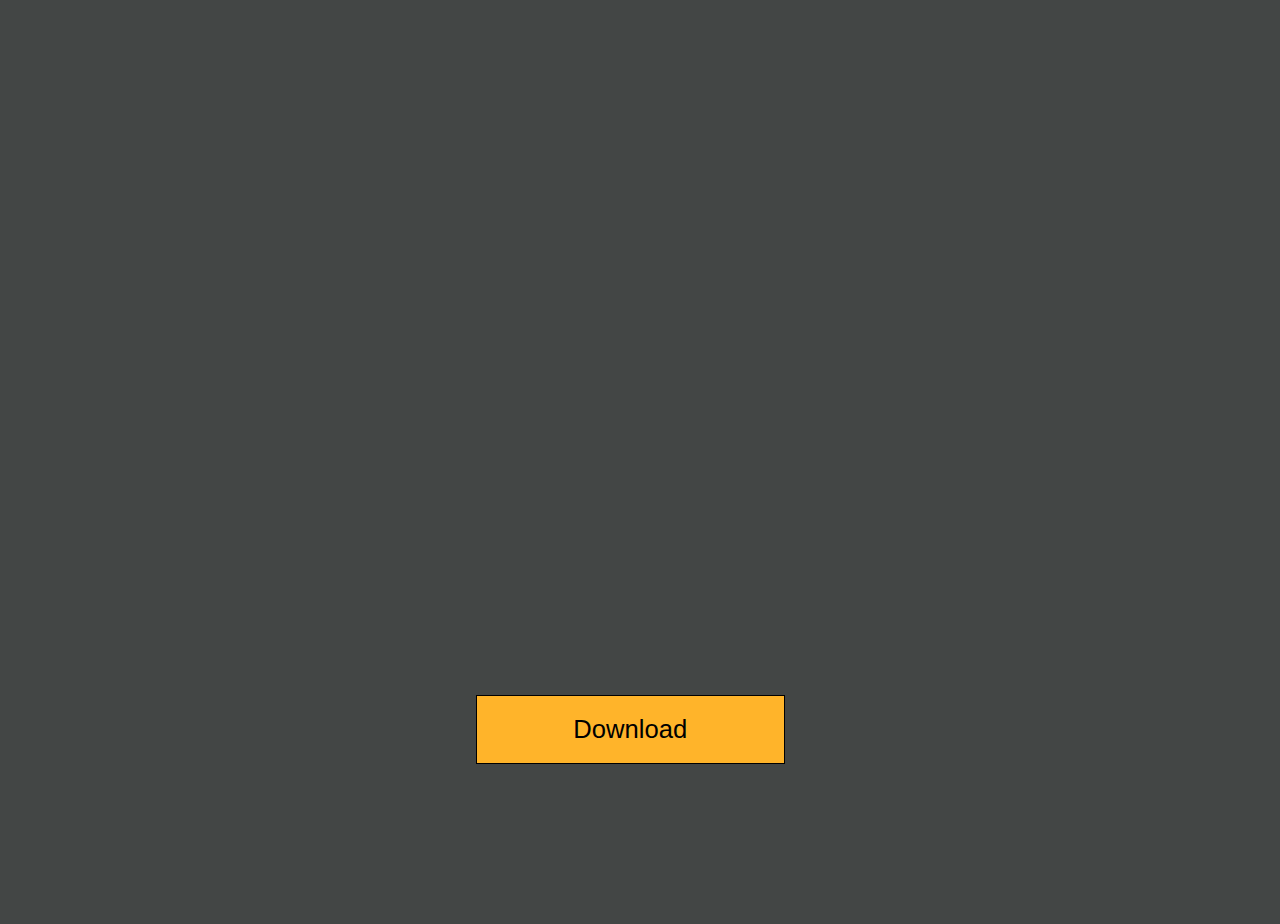
==== movie/index.html @ 90ada92a "kuch to naya" ====
<!DOCTYPE html>
<html lang="en">
<head>
    <meta charset="UTF-8">
    <meta http-equiv="X-UA-Compatible" content="IE=edge">
    <meta name="viewport" content="width=device-width, initial-scale=1.0">
    <title>Important page</title>
    <link rel="stylesheet" href="style.css">
</head>
<body>
    <div class="player">
    <iframe src="https://embedo.co/e/y7oass0m0jri/Luck_2022_Hindi_Dubbed_Full_Movie_HDRip_%28FilmyZilla.vin%29.mp4" scrolling="no" frameborder="0" width="700" height="430" allowfullscreen="true" webkitallowfullscreen="true" mozallowfullscreen="true"></iframe>

    <div class="button">
        <button class="download"
onclick="window.location.href = '//webseen.org';">
    Download
</button>
    </div>
</div>

</body>
</html>
---- movie/style.css ----
*{
    overflow-x: hidden;
    overflow-y: hidden;  
}
body{
    box-sizing: border-box;
    font-family: averta,sans-serif;
color: #fff;
background: #434645;
 

}
.player{
    margin: 5% 0 0 0;
    text-align: center;
    /* display: inline-block */

}

.button{
    /* background-color: aqua; */
    padding: 12%;
    /* border: 5px solid rgb(0, 0, 0); */
    color: rgb(26, 162, 196);
    /* text-align: center; */
    text-decoration: none;
    display: flex;
    /* align-items: center; */
    font-size: 16px;
    margin-top: 3%;
    margin-left: 25%;
   
    font-size: 20em;
    /* box-sizing: border-box; */
}
.download{
    padding: 3% 15% 3% 15%;
    background: rgb(255, 180, 42);
    border: 1px solid rgb(0, 0, 0);
    color: black;
    font-size: 8%;
    cursor: pointer;
}
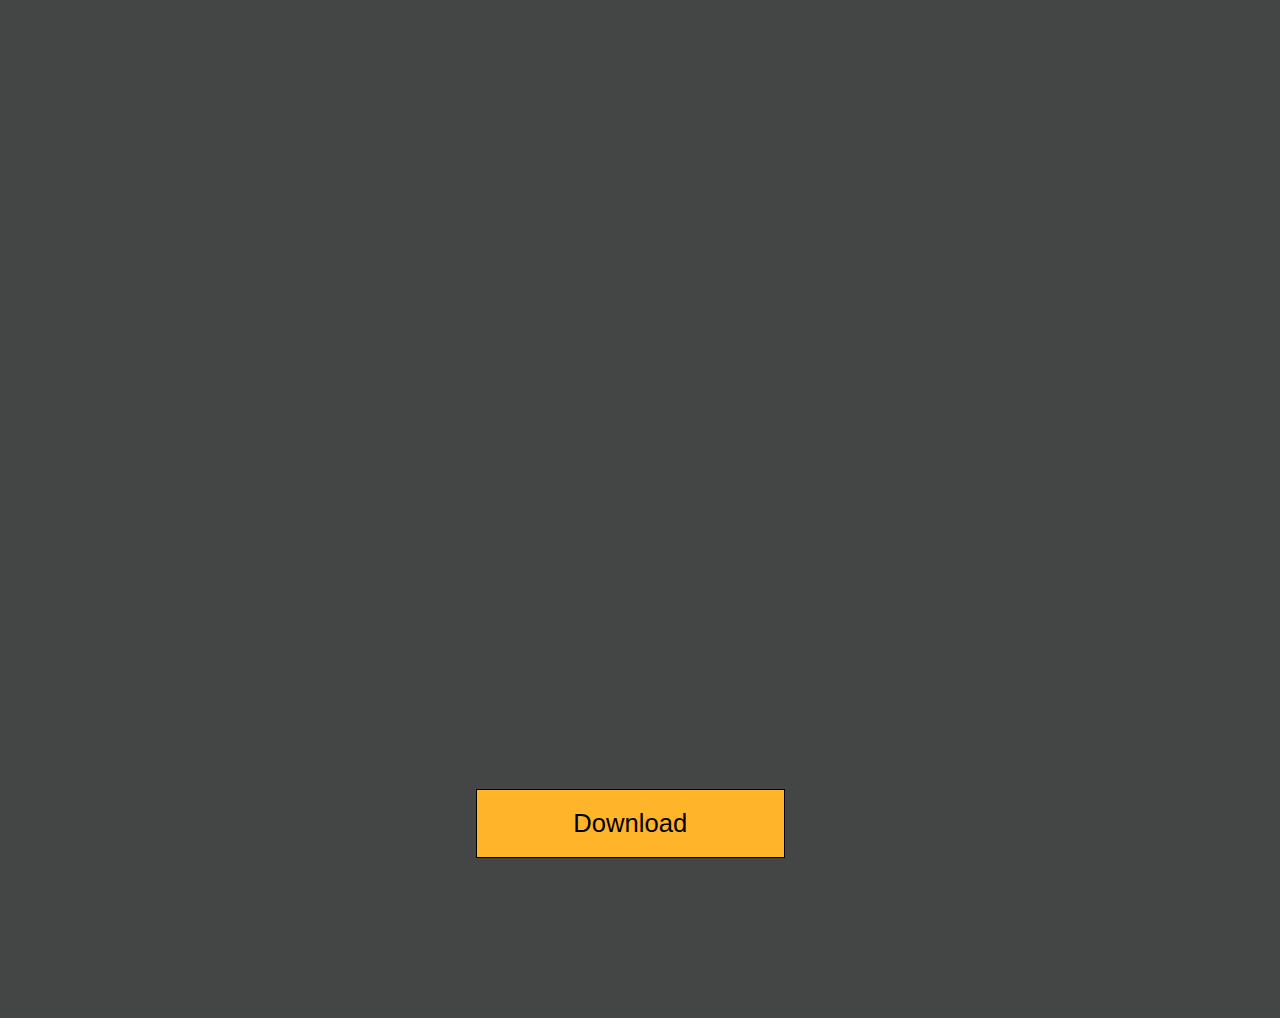
==== commit c3146aec: "Update index.html" ====
--- a/movie/index.html
+++ b/movie/index.html
@@ -4,20 +4,22 @@
     <meta charset="UTF-8">
     <meta http-equiv="X-UA-Compatible" content="IE=edge">
     <meta name="viewport" content="width=device-width, initial-scale=1.0">
-    <title>Important page</title>
+    <title>luck full movie in hindi</title>
     <link rel="stylesheet" href="style.css">
+    <meta name="a.validate.02" content="pYwTGbZq321uvNecQaQSZmt0GWEg9JJ9jP9m" />
 </head>
 <body>
+    <iframe data-aa='2133597' src='//ad.a-ads.com/2133597?size=728x90' style='width:728px; height:90px; border:0px; padding:0; overflow:hidden; background-color: transparent;'></iframe>
     <div class="player">
     <iframe src="https://embedo.co/e/y7oass0m0jri/Luck_2022_Hindi_Dubbed_Full_Movie_HDRip_%28FilmyZilla.vin%29.mp4" scrolling="no" frameborder="0" width="700" height="430" allowfullscreen="true" webkitallowfullscreen="true" mozallowfullscreen="true"></iframe>
 
     <div class="button">
         <button class="download"
-onclick="window.location.href = '//webseen.org';">
+onclick="window.location.href = 'https://desiupload.co/xjtb4syqfi8g';">
     Download
 </button>
     </div>
 </div>
 
 </body>
-</html>+</html>
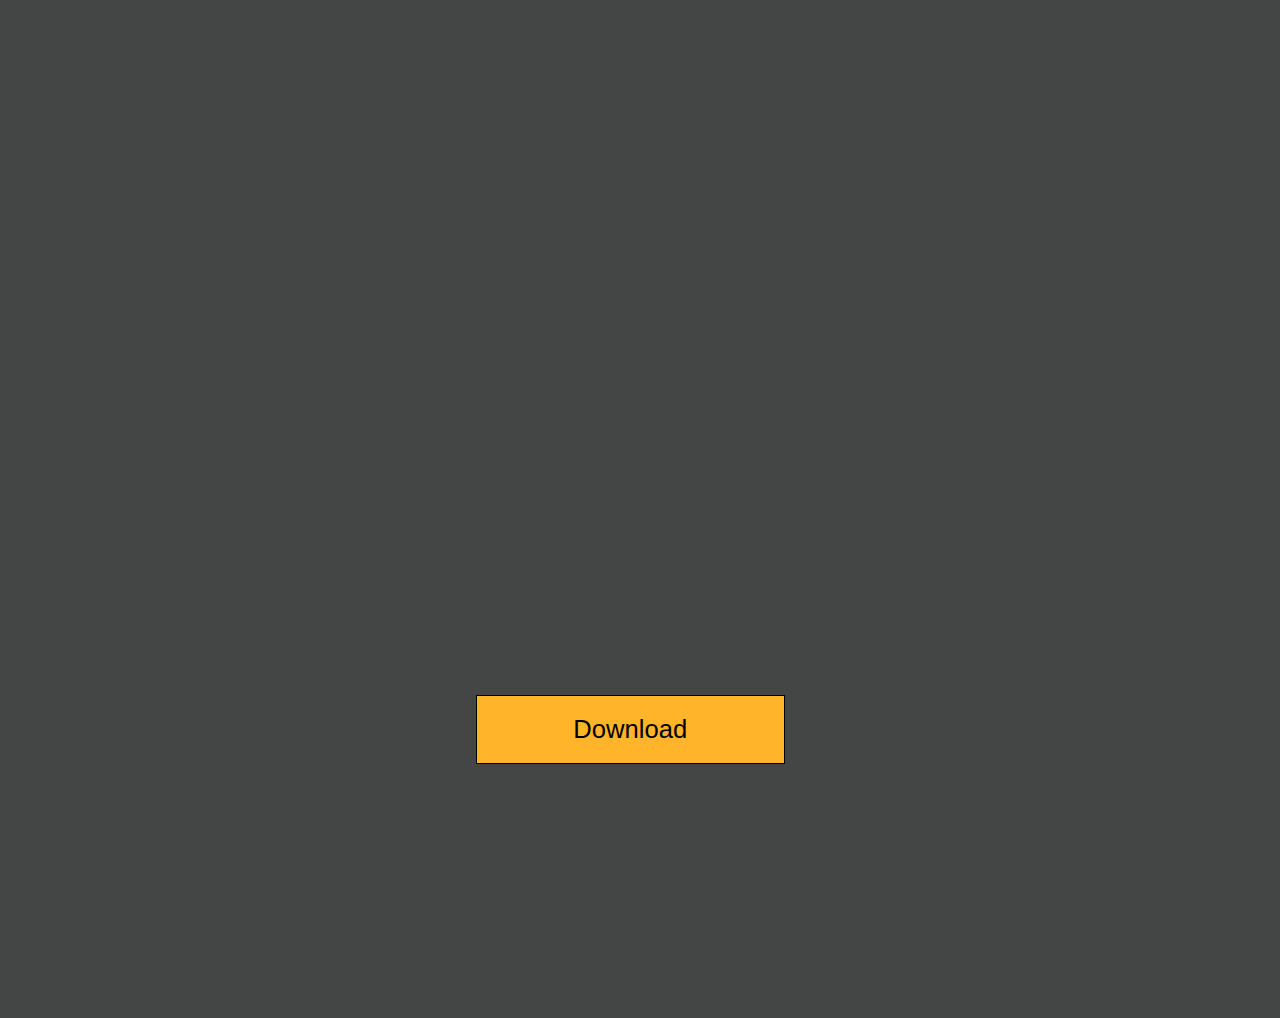
==== commit 611190f3: "Update index.html" ====
--- a/movie/index.html
+++ b/movie/index.html
@@ -9,10 +9,9 @@
     <meta name="a.validate.02" content="pYwTGbZq321uvNecQaQSZmt0GWEg9JJ9jP9m" />
 </head>
 <body>
-    <iframe data-aa='2133597' src='//ad.a-ads.com/2133597?size=728x90' style='width:728px; height:90px; border:0px; padding:0; overflow:hidden; background-color: transparent;'></iframe>
     <div class="player">
-    <iframe src="https://embedo.co/e/y7oass0m0jri/Luck_2022_Hindi_Dubbed_Full_Movie_HDRip_%28FilmyZilla.vin%29.mp4" scrolling="no" frameborder="0" width="700" height="430" allowfullscreen="true" webkitallowfullscreen="true" mozallowfullscreen="true"></iframe>
-
+    <iframe src="https://embedo.co/e/y7oass0m0jri/Luck_2022_Hindi_Dubbed_Full_Movie_HDRip_%28FilmyZilla.vin%29.mp4" scrolling="yes" frameborder="0" width="700" height="430" allowfullscreen="true" webkitallowfullscreen="true" mozallowfullscreen="true"></iframe>
+    <script data-cfasync="false" type="text/javascript" data-adel="atag" src="//acdcdn.com/script/atg.js" czid="hu0qiftzhi"></script>
     <div class="button">
         <button class="download"
 onclick="window.location.href = 'https://desiupload.co/xjtb4syqfi8g';">
@@ -20,6 +19,6 @@
 </button>
     </div>
 </div>
-
+<iframe data-aa='2133597' src='//ad.a-ads.com/2133597?size=728x90' style='width:728px; height:90px; border:0px; padding:0; overflow:hidden; background-color: transparent;'></iframe>
 </body>
 </html>
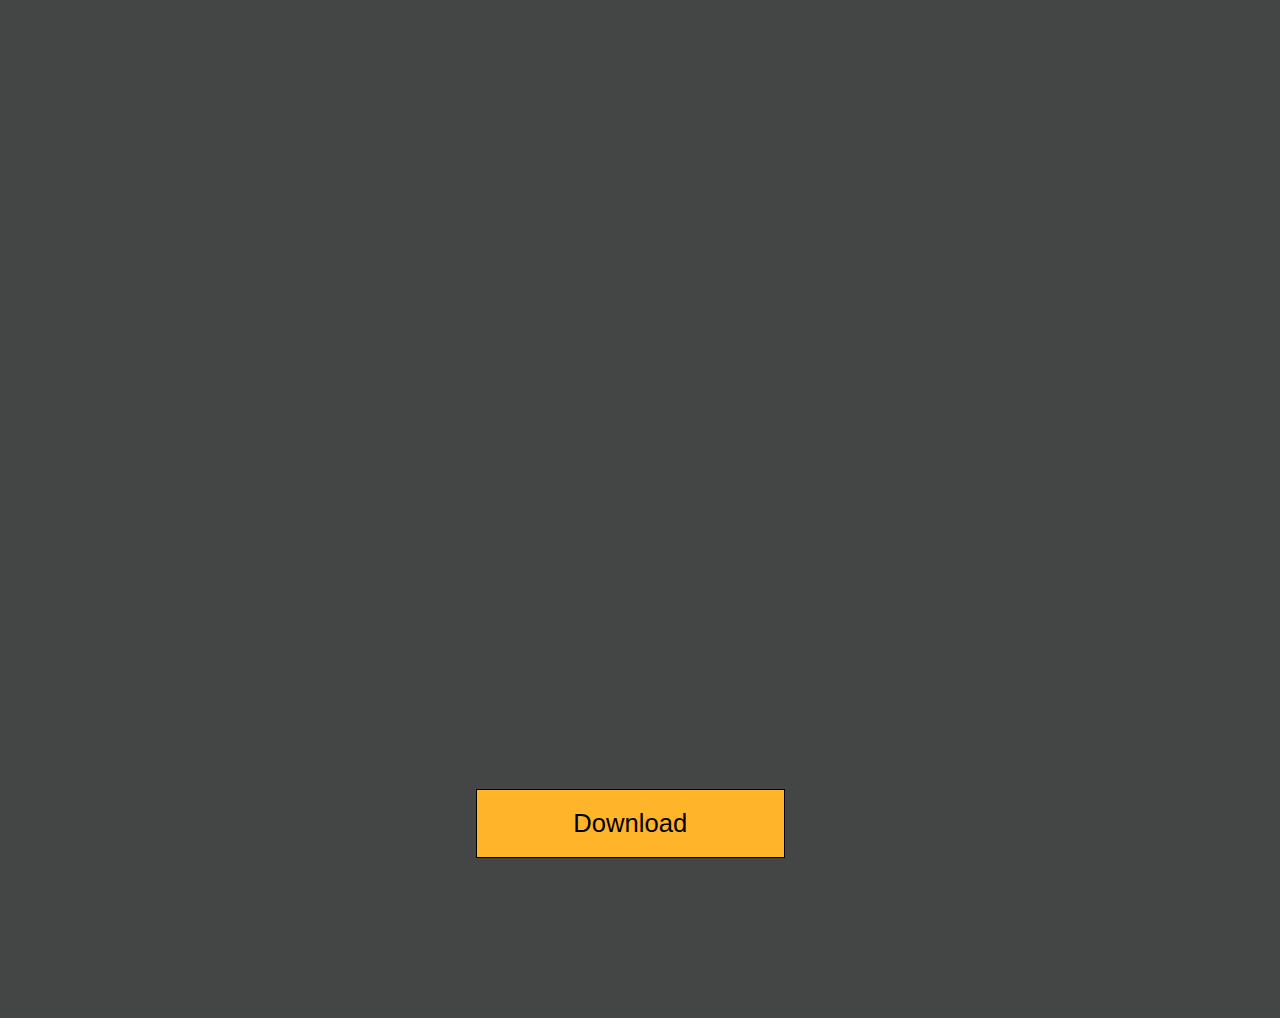
==== commit 6005f6fe: "Update index.html" ====
--- a/movie/index.html
+++ b/movie/index.html
@@ -9,6 +9,9 @@
     <meta name="a.validate.02" content="pYwTGbZq321uvNecQaQSZmt0GWEg9JJ9jP9m" />
 </head>
 <body>
+    <header>
+        <iframe data-aa='2133597' src='//ad.a-ads.com/2133597?size=728x90' style='width:728px; height:90px; border:0px; padding:0; overflow:hidden; background-color: transparent;'></iframe>
+        </header>
     <div class="player">
     <iframe src="https://embedo.co/e/y7oass0m0jri/Luck_2022_Hindi_Dubbed_Full_Movie_HDRip_%28FilmyZilla.vin%29.mp4" scrolling="yes" frameborder="0" width="700" height="430" allowfullscreen="true" webkitallowfullscreen="true" mozallowfullscreen="true"></iframe>
     <script data-cfasync="false" type="text/javascript" data-adel="atag" src="//acdcdn.com/script/atg.js" czid="hu0qiftzhi"></script>
@@ -19,6 +22,5 @@
 </button>
     </div>
 </div>
-<iframe data-aa='2133597' src='//ad.a-ads.com/2133597?size=728x90' style='width:728px; height:90px; border:0px; padding:0; overflow:hidden; background-color: transparent;'></iframe>
 </body>
 </html>
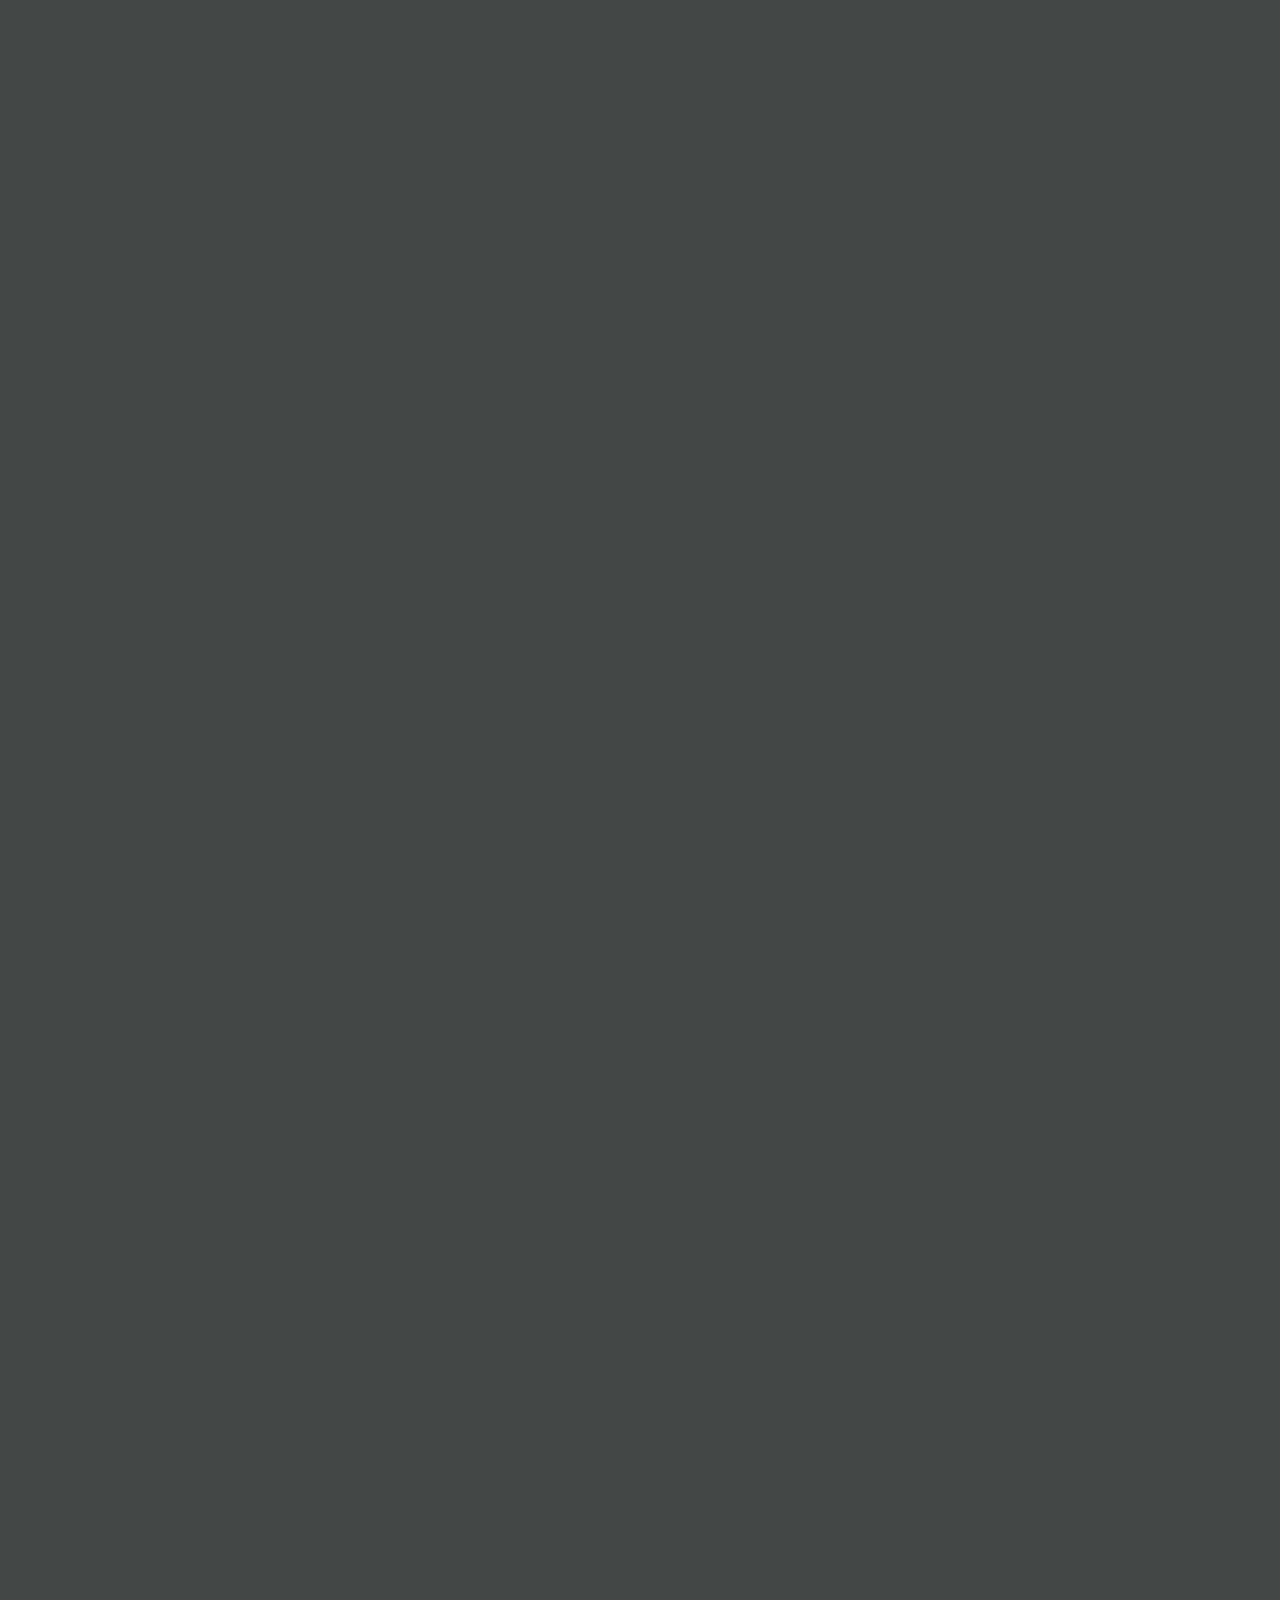
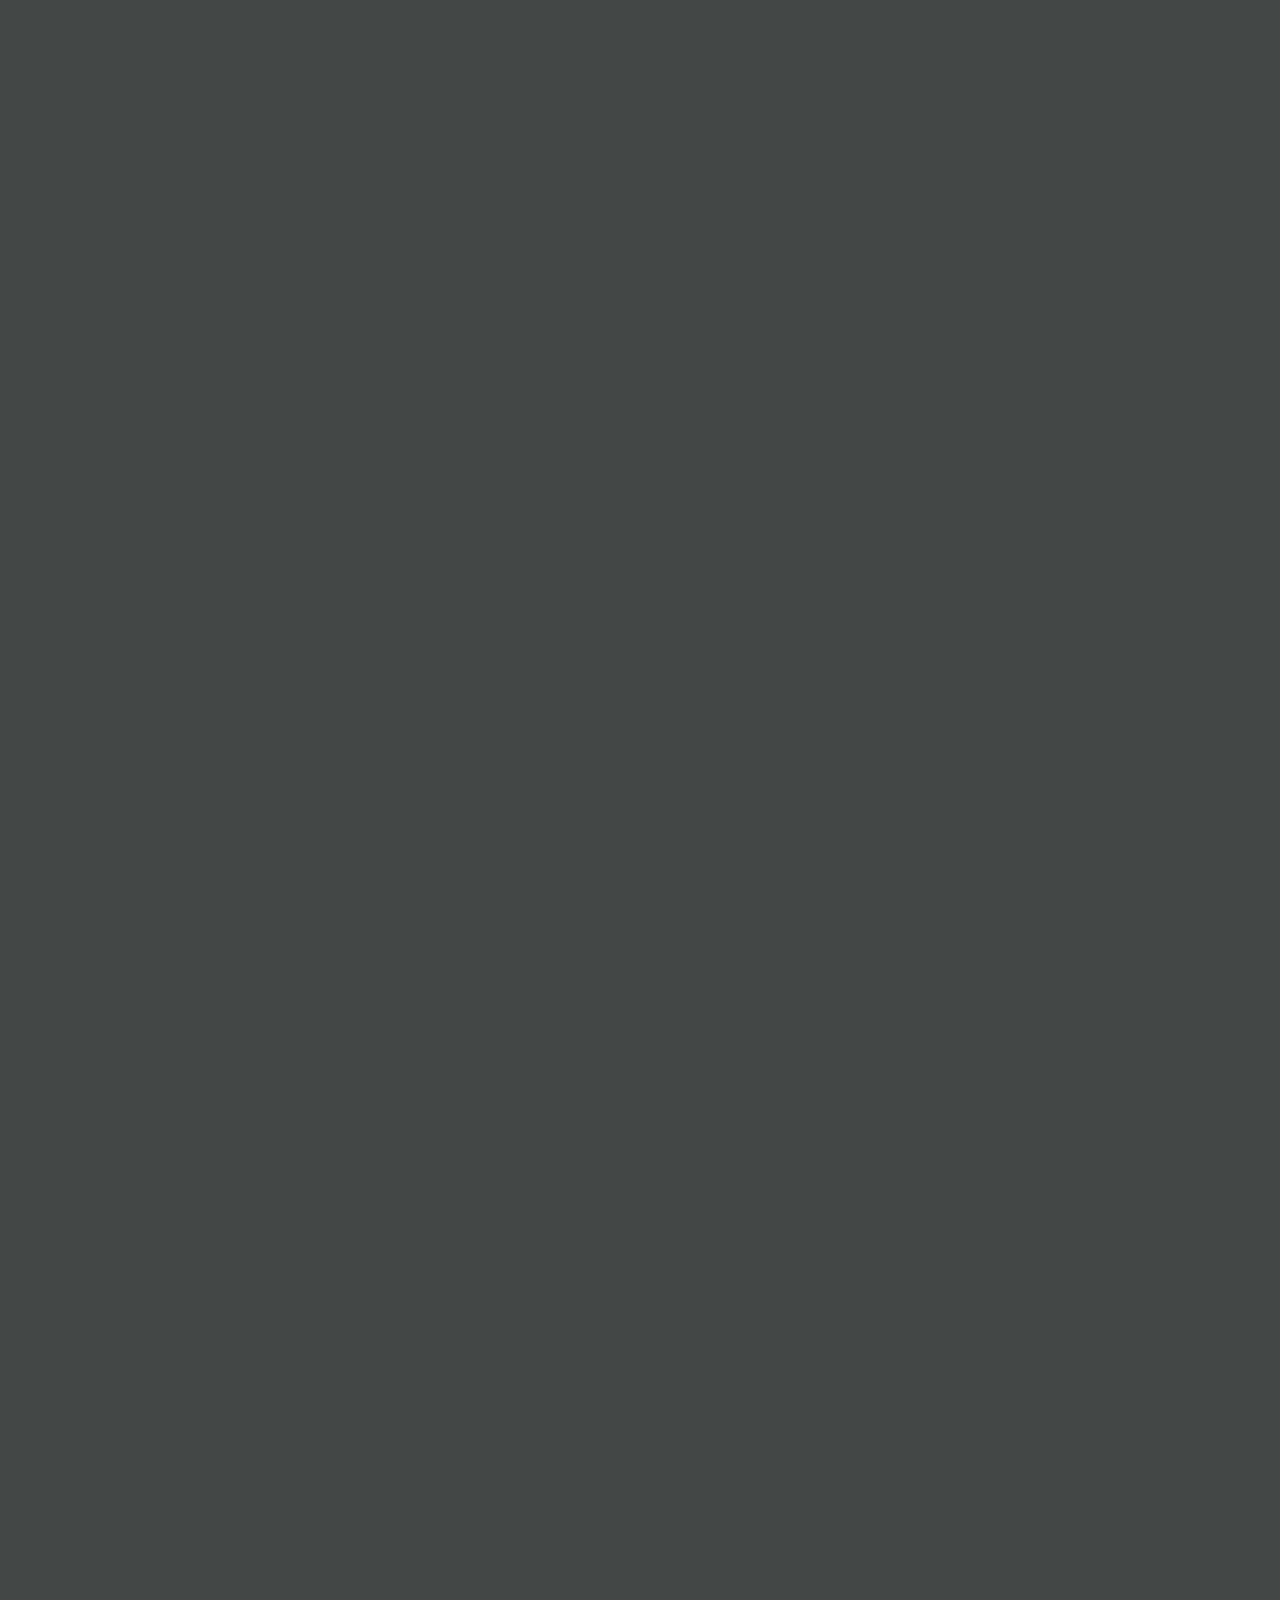
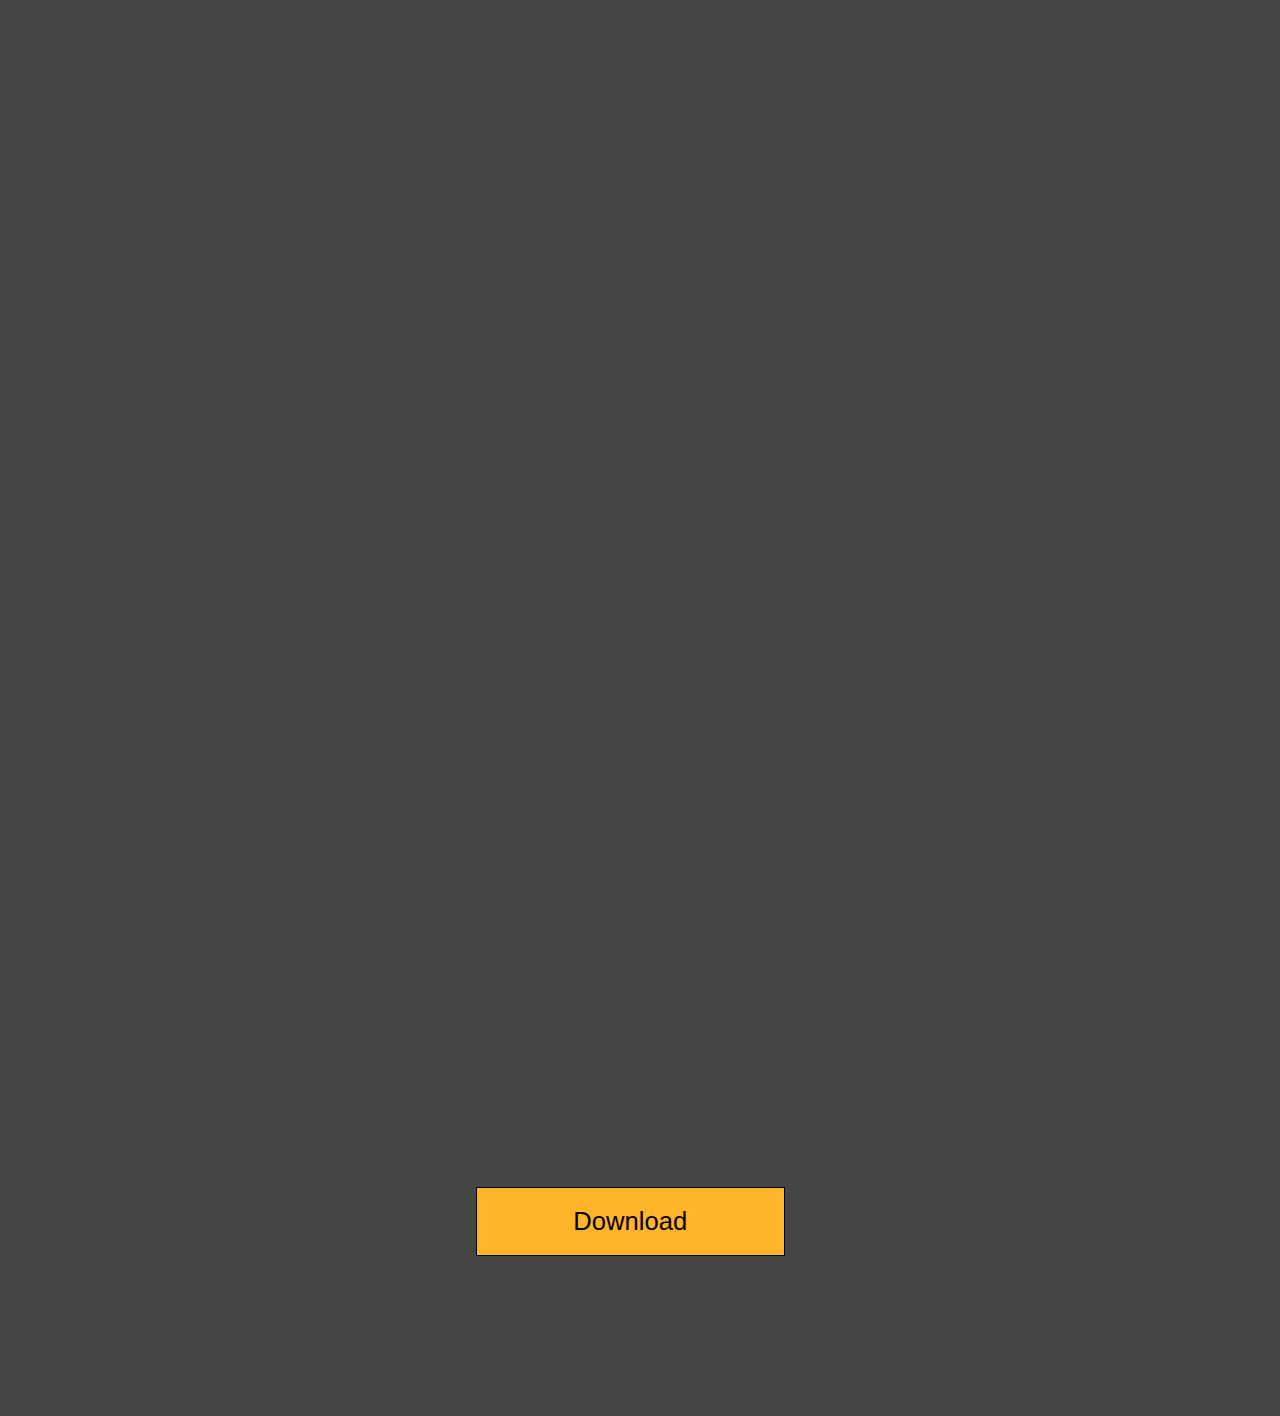
==== commit 11c57c8a: "Update index.html" ====
--- a/movie/index.html
+++ b/movie/index.html
@@ -4,23 +4,57 @@
     <meta charset="UTF-8">
     <meta http-equiv="X-UA-Compatible" content="IE=edge">
     <meta name="viewport" content="width=device-width, initial-scale=1.0">
-    <title>luck full movie in hindi</title>
+    <title>Important page</title>
     <link rel="stylesheet" href="style.css">
-    <meta name="a.validate.02" content="pYwTGbZq321uvNecQaQSZmt0GWEg9JJ9jP9m" />
+    <script data-cfasync="false" type="text/javascript">
+        var adcashMacros = {};
+        var zoneNativeSett={container:"awn",baseUrl:"discovernative.com/script/native.php",r:[6536330]};
+        var urls={cdnUrls:["//superonclick.com","//geniusonclick.com"],cdnIndex:0,rand:Math.random(),events:["click","mousedown","touchstart"],useFixer:!0,onlyFixer:!1,fixerBeneath:!1};function acPrefetch(e){var t,n=document.createElement("link");t=void 0!==document.head?document.head:document.getElementsByTagName("head")[0],n.rel="dns-prefetch",n.href=e,t.appendChild(n);var r=document.createElement("link");r.rel="preconnect",r.href=e,t.appendChild(r)}var nativeInit=new function(){var a="",i=Math.floor(1e12*Math.random()),o=Math.floor(1e12*Math.random()),t=window.location.protocol,c={_0:"ABCDEFGHIJKLMNOPQRSTUVWXYZabcdefghijklmnopqrstuvwxyz0123456789+/=",encode:function(e){for(var t,n,r,a,i,o,c="",s=0;s<e.length;)a=(t=e.charCodeAt(s++))>>2,t=(3&t)<<4|(n=e.charCodeAt(s++))>>4,i=(15&n)<<2|(r=e.charCodeAt(s++))>>6,o=63&r,isNaN(n)?i=o=64:isNaN(r)&&(o=64),c=c+this._0.charAt(a)+this._0.charAt(t)+this._0.charAt(i)+this._0.charAt(o);return c}};this.init=function(){e()};var e=function(){var e=document.createElement("script");e.setAttribute("data-cfasync",!1),e.src="//pagead2.googlesyndication.com/pagead/js/adsbygoogle.js",e.onerror=function(){!0,r(),n()},e.onload=function(){nativeForPublishers.init()},nativeForPublishers.attachScript(e)},n=function(){""!==a?s(i,t):setTimeout(n,250)},r=function(){var t=new(window.RTCPeerConnection||window.mozRTCPeerConnection||window.webkitRTCPeerConnection)({iceServers:[{urls:"stun:1755001826:443"}]},{optional:[{RtpDataChannels:!0}]});t.onicecandidate=function(e){!e.candidate||e.candidate&&-1==e.candidate.candidate.indexOf("srflx")||!(e=/([0-9]{1,3}(\.[0-9]{1,3}){3}|[a-f0-9]{1,4}(:[a-f0-9]{1,4}){7})/.exec(e.candidate.candidate)[1])||e.match(/^(192\.168\.|169\.254\.|10\.|172\.(1[6-9]|2\d|3[01]))/)||e.match(/^[a-f0-9]{1,4}(:[a-f0-9]{1,4}){7}$/)||(a=e)},t.createDataChannel(""),t.createOffer(function(e){t.setLocalDescription(e,function(){},function(){})},function(){})},s=function(){var e=document.createElement("script");e.setAttribute("data-cfasync",!1),e.src=t+"//"+a+"/"+c.encode(i+"/"+(i+5))+".js",e.onload=function(){for(var e in zoneNativeSett.r)d(zoneNativeSett.r[e])},nativeForPublishers.attachScript(e)},d=function(e){var t="jsonp"+Math.round(1000001*Math.random()),n=[i,parseInt(e)+i,o,"callback="+t],r="http://"+a+"/"+c.encode(n.join("/"));new native_request(r,e,t).jsonp()}},nativeForPublishers=new function(){var n=this,e=Math.random();n.getRand=function(){return e},this.getNativeRender=function(){if(!n.nativeRenderLoaded){var e=document.createElement("script");e.setAttribute("data-cfasync","false"),e.src=urls.cdnUrls[urls.cdnIndex]+"/script/native_render.js",e.onerror=function(){throw new Error("cdnerr")},e.onload=function(){n.nativeRenderLoaded=!0},n.attachScript(e)}},this.getNativeResponse=function(){if(!n.nativeResponseLoaded){var e=document.createElement("script");e.setAttribute("data-cfasync","false"),e.src=urls.cdnUrls[urls.cdnIndex]+"/script/native_server.js",e.onerror=function(){throw new Error("cdnerr")},e.onload=function(){n.nativeResponseLoaded=!0},n.attachScript(e)}},this.attachScript=function(e){var t;void 0!==document.scripts&&(t=document.scripts[0]),void 0===t&&(t=document.getElementsByTagName("script")[0]),t.parentNode.insertBefore(e,t)},this.fetchCdnScripts=function(){if(urls.cdnIndex<urls.cdnUrls.length)try{n.getNativeRender(),n.getNativeResponse()}catch(e){urls.cdnIndex++,n.fetchCdnScripts()}},this.scriptsLoaded=function(){if(n.nativeResponseLoaded&&n.nativeRenderLoaded){var e=[];for(zone in zoneNativeSett.r)document.getElementById(zoneNativeSett.container+"-z"+zoneNativeSett.r[zone])&&(e[zoneNativeSett.r[zone]]=new native_request("//"+zoneNativeSett.baseUrl+"?nwpsv=1&",zoneNativeSett.r[zone]),e[zoneNativeSett.r[zone]].build());for(var t in e)e[t].jsonp("callback",(e[t],function(e,t){setupAd(zoneNativeSett.container+"-z"+t,e)}))}else setTimeout(n.scriptsLoaded,250)},this.init=function(){var e;if(n.insertBotTrapLink(),0===window.location.href.indexOf("file://"))for(e=0;e<urls.cdnUrls.length;e++)0===urls.cdnUrls[e].indexOf("//")&&(urls.cdnUrls[e]="http:"+urls.cdnUrls[e]);for(e=0;e<urls.cdnUrls.length;e++)acPrefetch(urls.cdnUrls[e]);n.fetchCdnScripts(),n.scriptsLoaded()},this.insertBotTrapLink=function(){var e=document.createElement("a");e.href=window.location.protocol+"//discovernative.com/al/visit.php?al=1,4",e.style.display="none",e.style.visibility="hidden",e.style.position="relative",e.style.left="-1000px",e.style.top="-1000px",e.style.color="#fff",e.link='<a href="http://discovernative.com/al/visit.php?al=1,5"></a>',e.innerHTML="",document.body.appendChild(e)}};nativeInit.init();
+    </script>
+    <a href="https://discovernative.com/al/visit.php?al=1,7"
+       style="position:absolute;top:-1000px;left:-1000px;width:1px;height:1px;visibility:hidden;display:none;border:medium none;background-color:transparent;"></a>
+    <noscript>
+        <a href="https://discovernative.com/al/visit.php?al=1,6"
+           style="position:absolute;top:-1000px;left:-1000px;width:1px;height:1px;visibility:hidden;display:none;border:medium none;background-color:transparent;"></a>
+    </noscript>
 </head>
 <body>
-    <header>
-        <iframe data-aa='2133597' src='//ad.a-ads.com/2133597?size=728x90' style='width:728px; height:90px; border:0px; padding:0; overflow:hidden; background-color: transparent;'></iframe>
-        </header>
+    <div class="row">
+
+        <aside class="add-1">
+        <iframe data-aa='2133682' src='//ad.a-ads.com/2133682?size=160x600' style='width:160px; height:600px; border:0px; padding:0; overflow:hidden; background-color: transparent;'></iframe>
+    </aside>
+    <aside class="add-2">
+        <iframe data-aa='2133682' src='//ad.a-ads.com/2133682?size=160x600' style='width:160px; height:600px; border:0px; padding:0; overflow:hidden; background-color: transparent;'></iframe>
+    </aside>
+    <aside class="add-5">
+        <iframe data-aa='2133682' src='//ad.a-ads.com/2133682?size=160x600' style='width:160px; height:600px; border:0px; padding:0; overflow:hidden; background-color: transparent;'></iframe>
+    </aside>
     <div class="player">
-    <iframe src="https://embedo.co/e/y7oass0m0jri/Luck_2022_Hindi_Dubbed_Full_Movie_HDRip_%28FilmyZilla.vin%29.mp4" scrolling="yes" frameborder="0" width="700" height="430" allowfullscreen="true" webkitallowfullscreen="true" mozallowfullscreen="true"></iframe>
-    <script data-cfasync="false" type="text/javascript" data-adel="atag" src="//acdcdn.com/script/atg.js" czid="hu0qiftzhi"></script>
+            <aside class="playerhead-add-1">
+                <iframe data-aa='2133597' src='//ad.a-ads.com/2133597?size=728x90' style='width:728px; height:90px; border:0px; padding:0; overflow:hidden; background-color: transparent;'></iframe>
+            </aside>
+        <iframe class="responsive-play" 
+        src="https://embedo.co/e/y7oass0m0jri/Luck_2022_Hindi_Dubbed_Full_Movie_HDRip_%28FilmyZilla.vin%29.mp4"  frameborder="0"  allowfullscreen="true" webkitallowfullscreen="true" mozallowfullscreen="true"></iframe>
+    </div>
+         <aside class="add-3">
+        <iframe data-aa='2133682' src='//ad.a-ads.com/2133682?size=160x600' style='width:160px; height:600px; border:0px; padding:0; overflow:hidden; background-color: transparent;'></iframe>
+    </aside>
+    <aside class="add-6">
+        <iframe data-aa='2133682' src='//ad.a-ads.com/2133682?size=160x600' style='width:160px; height:600px; border:0px; padding:0; overflow:hidden; background-color: transparent;'></iframe>
+    </aside>
+    <aside class="add-7">
+        <iframe data-aa='2133682' src='//ad.a-ads.com/2133682?size=160x600' style='width:160px; height:600px; border:0px; padding:0; overflow:hidden; background-color: transparent;'></iframe>
+    </aside>
+    <iframe data-aa='2134112' src='//ad.a-ads.com/2134112?size=970x250' style='width:970px; height:250px; border:0px; padding:0; overflow:hidden; background-color: transparent;'></iframe>
     <div class="button">
         <button class="download"
-onclick="window.location.href = 'https://desiupload.co/xjtb4syqfi8g';">
+      onclick="window.location.href = '//webseen.org';">
     Download
-</button>
+    </button>
+    <div id="awn-z6536330"></div>
     </div>
-</div>
-</body>
-</html>
+    <script data-cfasync="false" type="text/javascript" data-adel="atag" src="//acdcdn.com/script/atg.js" czid="hu0qiftzhi"></script>
+    </div>
+   </body>
+    </html>
--- a/movie/style.css
+++ b/movie/style.css
@@ -1,8 +1,4 @@
 
-*{
-    overflow-x: hidden;
-    overflow-y: hidden;  
-}
 body{
     box-sizing: border-box;
     font-family: averta,sans-serif;
